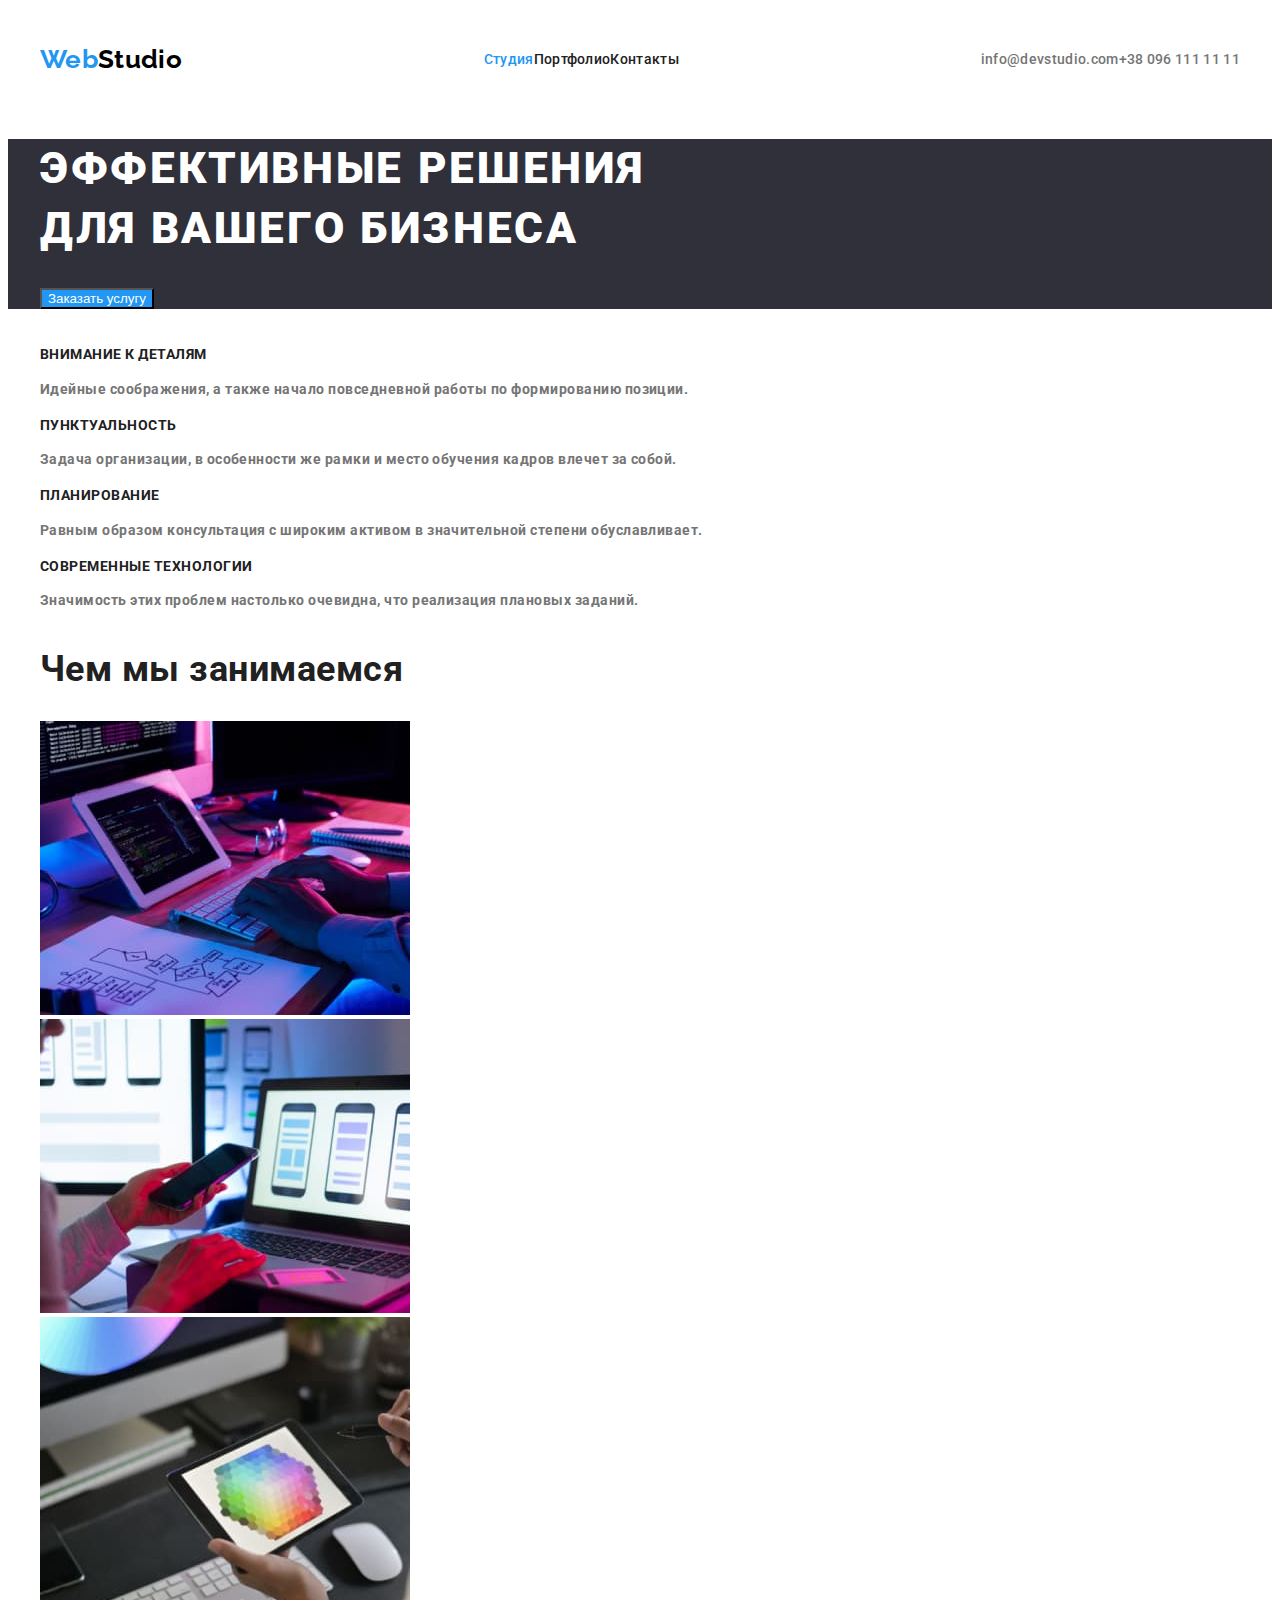
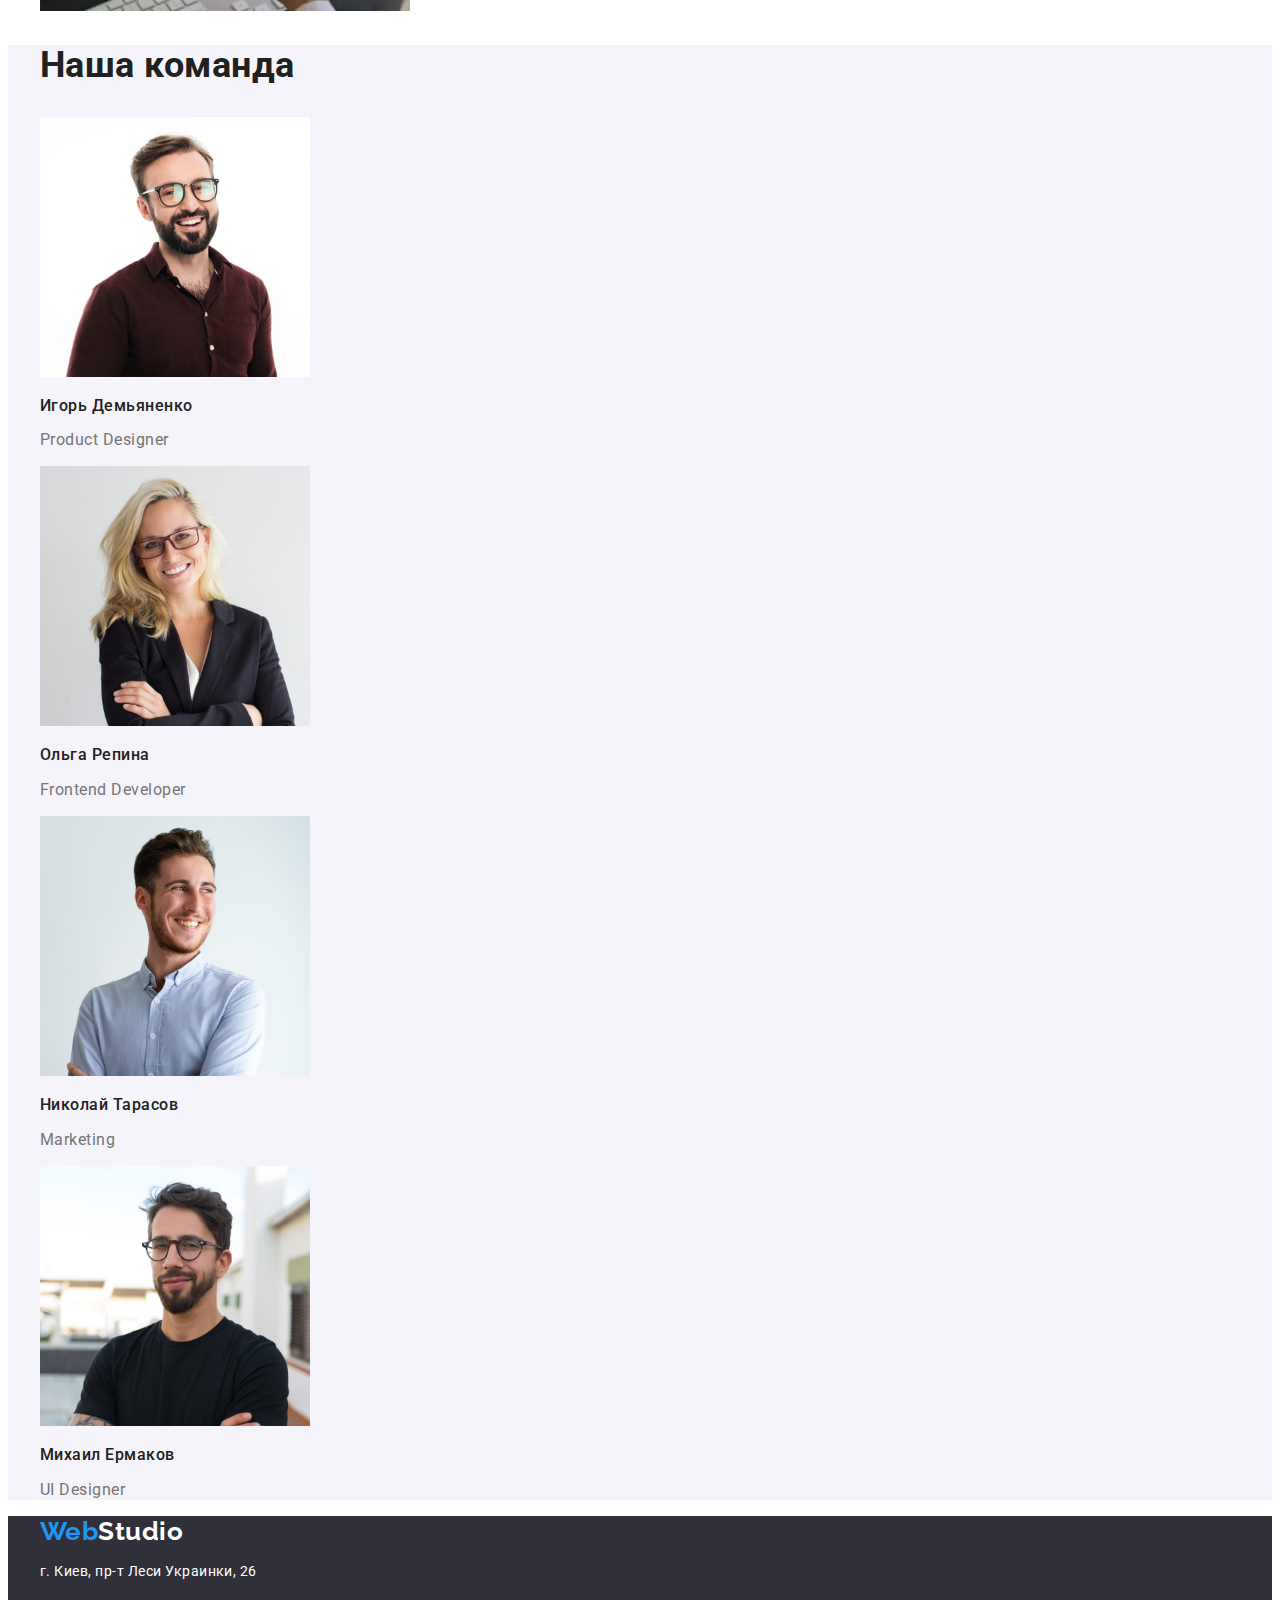
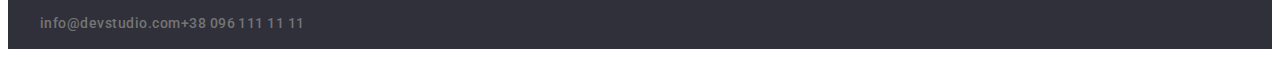
==== index.html @ 4d70d0a7 "ok" ====
<!DOCTYPE html>
<html lang="ru">
<head>
    <meta charset="UTF-8">
    <meta http-equiv="X-UA-Compatible" content="IE=edge">
    <meta name="viewport" content="width=device-width, initial-scale=1.0">
    <title>Студия</title>
    <link rel="stylesheet" href="https://cdnjs.cloudflare.com/ajax/libs/modern-normalize/1.0.0/modern-normalize.css" integrity="sha512-Zx6MlUMKSVJoQ+83OwhdILe8cSEsCzfqThJd7J/VA2UrK6Ctj85p+xzqfyuNXE5B1k25uUdmJ2OzItbBy9GHAQ==" crossorigin="anonymous" />
    <link rel="stylesheet" href="./css/style.css">
    <link rel="preconnect" href="https://fonts.gstatic.com">
<link href="https://fonts.googleapis.com/css2?family=Raleway:wght@700&family=Roboto:wght@400;500;700;900&display=swap" rel="stylesheet">
</head>
<body>
    <!--Header content-->
    <header class="header-content">
        <div class="container">
            <a class="icon" href="./index.html"><span class="web">Web</span>Studio</a>
            <nav class="nav">
                <ul class="site-nav list">
                    <li><a class="link link-current" href="">Студия</a></li>
                    <li><a class="link" href="./portfolio.html" target="_self" rel="noopener noreferrer nofollow">Портфолио</a></li>
                    <li><a class="link" href="">Контакты</a></li>
                </ul>
            </nav>
                <ul class="aut-site list">
                    <li><a class="link" href="mailto:info@devstudio.com">info@devstudio.com</a></li>
                    <li><a class="link" href="tel:+380961111111">+38 096 111 11 11</a></li>
                </ul>
        </div>
    </header>
    <!--Main content-->
    <main>
        <!--Main hero-->
        <section class="section hero">
            <div class="container">
                <h1 class="title">Эффективные решения <br> для вашего бизнеса</h1>
                <button class="button" type="button">Заказать услугу</button>
            </div>
        </section>
        <!--Our advantage-->
        <section class="section">
            <div class="container">
                <h2 class="visually-hidden">Наши достижения</h2>
                <ul class="section-title list">
                    <li>
                        <h3 class="title-advange">Внимание к деталям</h3>
                        <p class="text-title">Идейные соображения, а также начало повседневной работы по формированию позиции.</p>
                    </li>
                    <li>
                        <h3 class="title-advange">Пунктуальность</h3>
                        <p class="text-title">Задача организации, в особенности же рамки и место обучения кадров влечет за собой.</p>
                    </li>
                    <li>
                        <h3 class="title-advange">Планирование</h3>
                        <p class="text-title">Равным образом консультация с широким активом в значительной степени обуславливает.</p>
                    </li>
                    <li>
                        <h3 class="title-advange">Современные технологии</h3>
                        <p class="text-title">Значимость этих проблем настолько очевидна, что реализация плановых заданий.</p>
                    </li>
                </ul>
            </div>
        </section>
        <!--What are we doing-->
        <section class="section">
            <div class="container">
                <h2 class="section-title">Чем мы занимаемся</h2>
                <ul class="list">
                    <li><img src="./images/desktop.jpg" alt="Desktop" width="370"></li>
                    <li><img src="./images/smartphone.jpg" alt="Smartphone" width="370"></li>
                    <li><img src="./images/tablet.jpg" alt="Tablet" width="370"></li>
                </ul>
            </div>
        </section>
        <!--Our team-->
        <section class="section-team">
            <div class="container">
                <h2 class="section-title">Наша команда</h2>
                <ul class="list">
                    <li>
                        <img src="./images/productdesigner.jpg" alt="Дизайнер продукта" width="270">
                        <h3 class="title-name">Игорь Демьяненко</h3>
                        <p class="second-name">Product Designer</p>
                    </li>
                    <li>
                        <img src="./images/frontenddeveloper.jpg" alt="Разаботчик" width="270">
                        <h3 class="title-name">Ольга Репина</h3>
                        <p class="second-name">Frontend Developer</p>
                    </li>
                    <li>
                        <img src="./images/marketing.jpg" alt="Маркетолог" width="270">
                        <h3 class="title-name">Николай Тарасов</h3>
                        <p class="second-name">Marketing</p>
                    </li>
                    <li>
                        <img src="./images/uidesigner.jpg" alt="Дизайнер интерфейса" width="270">
                        <h3 class="title-name">Михаил Ермаков</h3>
                        <p class="second-name">UI Designer</p>
                    </li>
                </ul>
            </div>
        </section>
    </main>
    <!--Footer content-->
    <footer class="footer-content">
        <div class="container">
            <a class="icon" href=""><span class="web">Web</span><span class="studio">Studio</span></a>
            <address class="list">
                <p class="footer-adress">г. Киев, пр-т Леси Украинки, 26</p>
                <ul class="aut-site list">
                    <li>
                        <a class="link" href="mailto:info@devstudio.com">info@devstudio.com</a>
                    </li>
                    <li>
                        <a class="link" href="tel:+380961111111">+38 096 111 11 11</a>
                    </li>
                </ul>
            </address>
        </div>
    </footer>
    </div>
</body>
</html>
---- css/style.css ----
:root{
    --primary-text-color:#000000;
    --second-text-color: #212121;
    --accent-text-color: #2196f3;
    --accent-link-color: #757575;
    --main-text-color: #ffffff;
    --background-color: #2F303A;
    --background-color-section: #ECECEC;
    --background-color-list: #F5F4FA;
}
html{
    box-sizing: border-box;
}
body{
    font-family: 'Roboto', sans-serif;
    color:#ffffff;
    background-color: #ffffff;
    font-style: normal;
    letter-spacing: 0.03em;
    margin: 0 ,auto;
}
ul{
    padding-inline-start: 0;
}
.container{
    width: 1200px;
    margin-left: auto;
    margin-right: auto;
    padding-left: 15px;
    padding-right: 15px;
}
/* Header content */
.header-content{
    letter-spacing: 0.02em;
    padding-top: 25px;
    padding-bottom: 25px;
}
.list{
    list-style: none;
}
.icon{
    text-decoration: none;
    color: var(--primary-text-color);
    font-family: 'Raleway', sans-serif;
    font-weight: 700;
    font-size: 26px;
}
.header-content .container{
    display: flex;
    align-items: center;
    justify-content: space-between;
}
.nav{
    display: inline-flex;
}
.site-nav{
    display: inline-flex;
}
.aut-site{
    display: inline-flex;
}
.site-nav .link{
    font-weight: 500;
    font-size: 14px;
    line-height: 1.33;
    color: var(--second-text-color);
    text-decoration: none;
}
.site-nav .link:hover,
.site-nav .link:focus{
    color: var(--accent-text-color);
}
.site-nav .link-current,.web{
    color:var(--accent-text-color);
}
.aut-site .link{
    color: var(--accent-link-color);
    font-weight: 500;
    font-size: 14px;
    line-height: 1.33;
    text-decoration: none;
}
.aut-site .link:hover,
.aut-site .link:focus{
    color: var(--accent-text-color);
}
/* Portfolio navigation */
.button-link{
    background-color: var(--background-color-list);
    color: var(--primary-text-color);
    cursor: pointer;
    font-weight: 500;
    font-size: 16px;
    line-height: 1.62;
}
.button-link:hover,
.button-link:focus{
    background-color: var(--accent-text-color);
    color: var(--background-color-list);
}
/* Main content */
.visually-hidden {
    position: absolute;
    width: 1px;
    height: 1px;
    margin: -1px;
    border: 0;
    padding: 0;
    
    white-space: nowrap;
    clip-path: inset(100%);
    clip: rect(0 0 0 0);
    overflow: hidden;
  }
.hero {
    background-color: var(--background-color);
}
.title{
    color: var(--main-text-color);
    font-weight: 900;
    font-size: 44px;
    line-height: 1.36;
    text-transform: uppercase;
    letter-spacing: 0.06em;
}
.button{
    color: var(--main-text-color);
    background-color: var(--accent-text-color);
    cursor: pointer;
}
.title-advange{
    color: var(--second-text-color);
    font-weight: 700;
    font-size: 14px;
    line-height: 1.33;
    text-transform: uppercase;
}
.text-title{
    font-size: 14px;
    line-height: 1.71;
    color: var(--accent-link-color);
}
/* What are we doing */
.section-title{
    font-weight: 700;
    font-size: 36px;
    line-height: 1.16;
    color:var(--second-text-color);
}
.title-name{
    font-weight: 500;
    font-size: 16px;
    line-height: 1.18;
    color:var(--second-text-color);
}
.second-name{
    font-size: 16px;
    line-height: 1.18;
    color: var(--accent-link-color);
}
/* Our Team */
.section-team{
    background-color: var(--background-color-list);
}
/* Footer conteten */
.studio{
    color:var(--main-text-color);
}
.footer-content{
    background-color: var(--background-color);
}
.footer-adress{
    font-size: 14px;
    line-height: 1.71;
    color:var(--main-text-color);
    font-style: normal;
}
.link{
    font-style: normal;
}
/* Portfolio page */
.port-title{
    font-weight: 700;
    font-size: 18px;
    line-height: 2;
    color:var(--second-text-color);
    letter-spacing: 0.06em;
}
.about-title{
    font-size: 16px;
    line-height: 1.87;
    color: var(--accent-link-color);
}
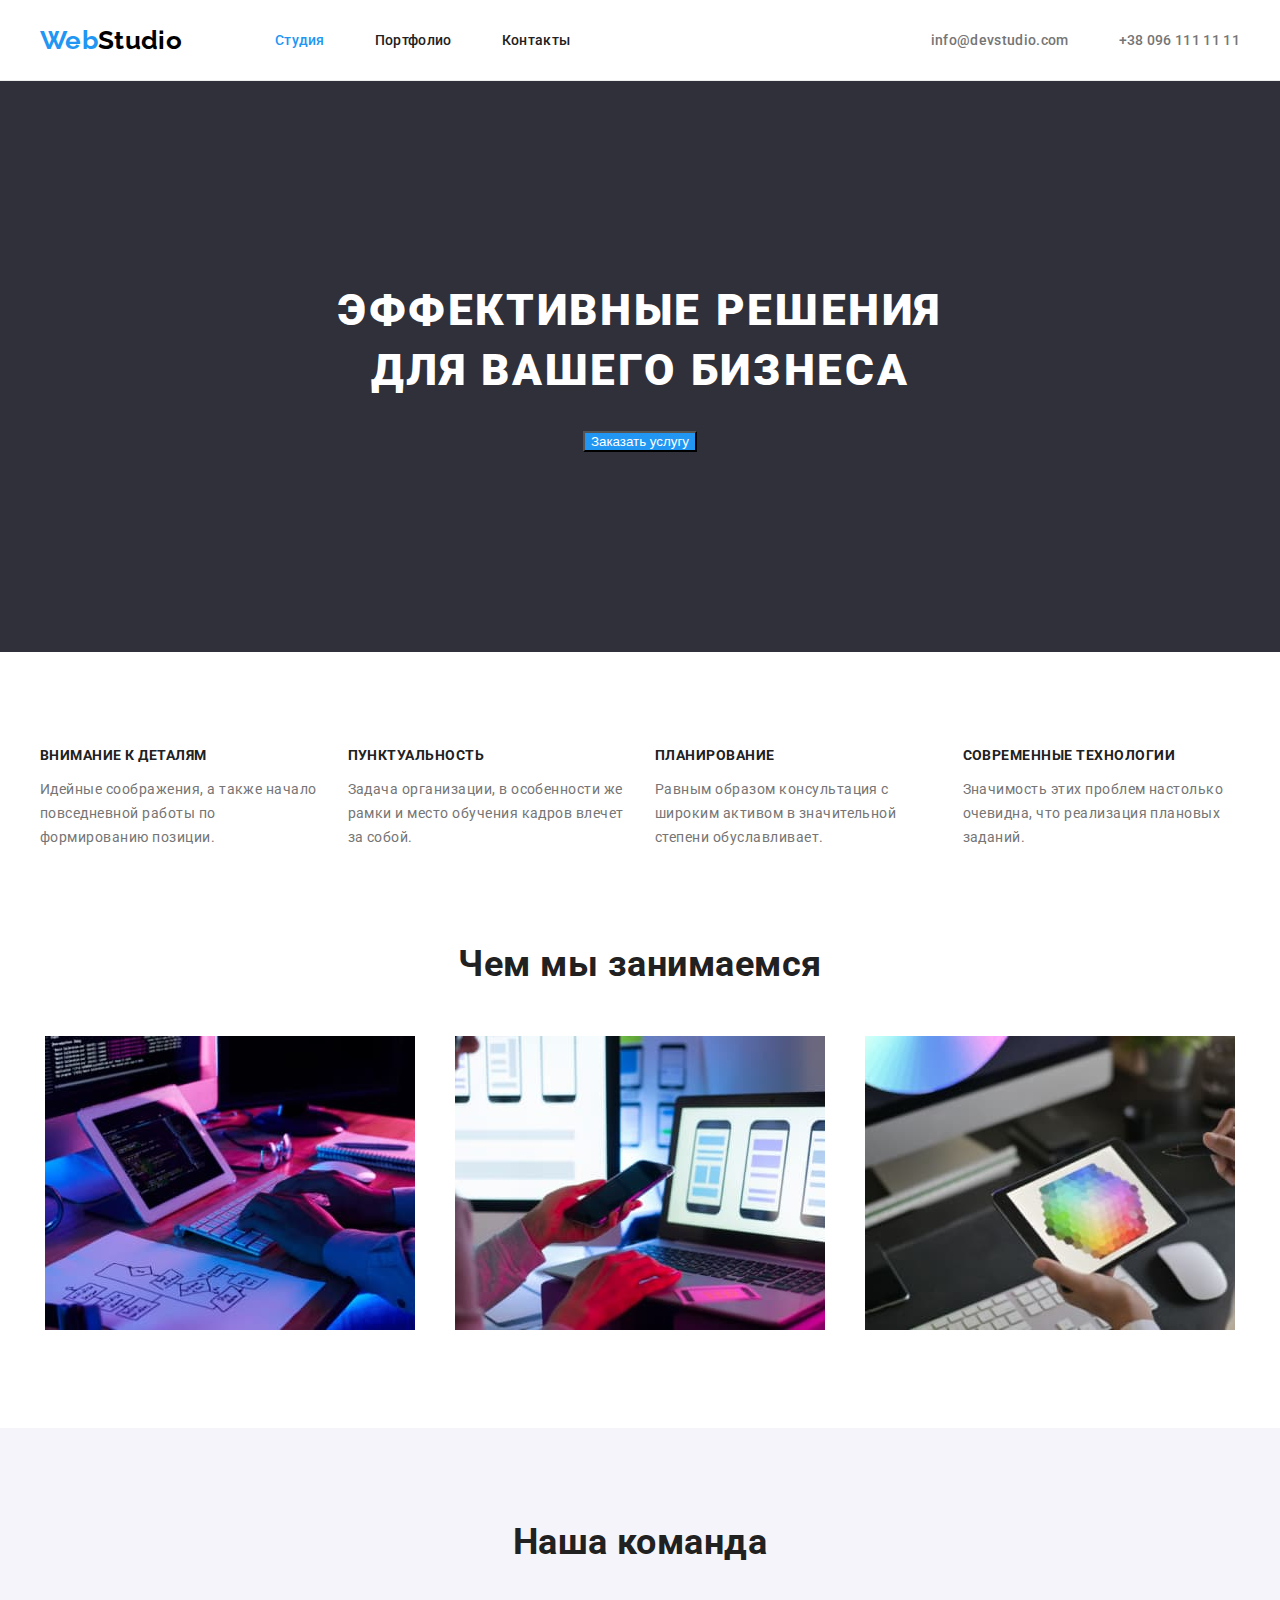
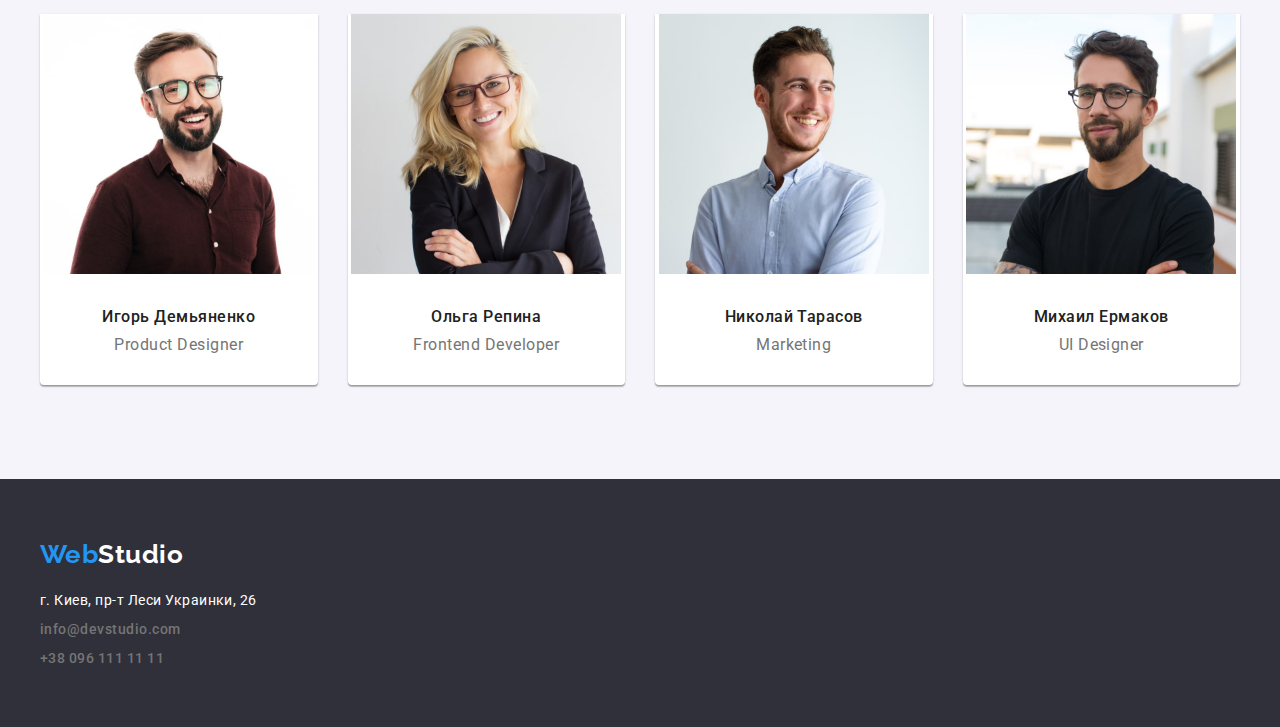
==== commit 2daf3c38: "Last" ====
--- a/index.html
+++ b/index.html
@@ -17,44 +17,44 @@
             <a class="icon" href="./index.html"><span class="web">Web</span>Studio</a>
             <nav class="nav">
                 <ul class="site-nav list">
-                    <li><a class="link link-current" href="">Студия</a></li>
-                    <li><a class="link" href="./portfolio.html" target="_self" rel="noopener noreferrer nofollow">Портфолио</a></li>
-                    <li><a class="link" href="">Контакты</a></li>
+                    <li class="heading-link"><a class="link link-current" href="">Студия</a></li>
+                    <li class="heading-link"><a class="link" href="./portfolio.html" target="_self" rel="noopener noreferrer nofollow">Портфолио</a></li>
+                    <li class="heading-link"><a class="link" href="">Контакты</a></li>
                 </ul>
             </nav>
                 <ul class="aut-site list">
-                    <li><a class="link" href="mailto:info@devstudio.com">info@devstudio.com</a></li>
-                    <li><a class="link" href="tel:+380961111111">+38 096 111 11 11</a></li>
+                    <li class="heading-link"><a class="link" href="mailto:info@devstudio.com">info@devstudio.com</a></li>
+                    <li class="heading-link"><a class="link" href="tel:+380961111111">+38 096 111 11 11</a></li>
                 </ul>
         </div>
     </header>
     <!--Main content-->
     <main>
         <!--Main hero-->
-        <section class="section hero">
-            <div class="container">
+        <section class="hero">
+            <div class="container content-hero">
                 <h1 class="title">Эффективные решения <br> для вашего бизнеса</h1>
                 <button class="button" type="button">Заказать услугу</button>
             </div>
         </section>
         <!--Our advantage-->
-        <section class="section">
+        <section class="section section-position">
             <div class="container">
-                <h2 class="visually-hidden">Наши достижения</h2>
-                <ul class="section-title list">
-                    <li>
+                <h2 class="visually-hidden title-position">Наши достижения</h2>
+                <ul class="section-title list card-set">
+                    <li class="menu-adv">
                         <h3 class="title-advange">Внимание к деталям</h3>
                         <p class="text-title">Идейные соображения, а также начало повседневной работы по формированию позиции.</p>
                     </li>
-                    <li>
+                    <li class="menu-adv">
                         <h3 class="title-advange">Пунктуальность</h3>
                         <p class="text-title">Задача организации, в особенности же рамки и место обучения кадров влечет за собой.</p>
                     </li>
-                    <li>
+                    <li class="menu-adv">
                         <h3 class="title-advange">Планирование</h3>
                         <p class="text-title">Равным образом консультация с широким активом в значительной степени обуславливает.</p>
                     </li>
-                    <li>
+                    <li class="menu-adv">
                         <h3 class="title-advange">Современные технологии</h3>
                         <p class="text-title">Значимость этих проблем настолько очевидна, что реализация плановых заданий.</p>
                     </li>
@@ -64,35 +64,35 @@
         <!--What are we doing-->
         <section class="section">
             <div class="container">
-                <h2 class="section-title">Чем мы занимаемся</h2>
-                <ul class="list">
-                    <li><img src="./images/desktop.jpg" alt="Desktop" width="370"></li>
-                    <li><img src="./images/smartphone.jpg" alt="Smartphone" width="370"></li>
-                    <li><img src="./images/tablet.jpg" alt="Tablet" width="370"></li>
+                <h2 class="section-title title-position">Чем мы занимаемся</h2>
+                <ul class="list card-set">
+                    <li class="menu-item"><img src="./images/desktop.jpg" alt="Desktop" width="370"></li>
+                    <li class="menu-item"><img src="./images/smartphone.jpg" alt="Smartphone" width="370"></li>
+                    <li class="menu-item"><img src="./images/tablet.jpg" alt="Tablet" width="370"></li>
                 </ul>
             </div>
         </section>
         <!--Our team-->
-        <section class="section-team">
+        <section class="section section-team">
             <div class="container">
-                <h2 class="section-title">Наша команда</h2>
-                <ul class="list">
-                    <li>
+                <h2 class="section-title title-position">Наша команда</h2>
+                <ul class="list card-set">
+                    <li class="menu-team">
                         <img src="./images/productdesigner.jpg" alt="Дизайнер продукта" width="270">
                         <h3 class="title-name">Игорь Демьяненко</h3>
                         <p class="second-name">Product Designer</p>
                     </li>
-                    <li>
+                    <li class="menu-team">
                         <img src="./images/frontenddeveloper.jpg" alt="Разаботчик" width="270">
                         <h3 class="title-name">Ольга Репина</h3>
                         <p class="second-name">Frontend Developer</p>
                     </li>
-                    <li>
+                    <li class="menu-team">
                         <img src="./images/marketing.jpg" alt="Маркетолог" width="270">
                         <h3 class="title-name">Николай Тарасов</h3>
                         <p class="second-name">Marketing</p>
                     </li>
-                    <li>
+                    <li class="menu-team">
                         <img src="./images/uidesigner.jpg" alt="Дизайнер интерфейса" width="270">
                         <h3 class="title-name">Михаил Ермаков</h3>
                         <p class="second-name">UI Designer</p>
@@ -104,20 +104,19 @@
     <!--Footer content-->
     <footer class="footer-content">
         <div class="container">
-            <a class="icon" href=""><span class="web">Web</span><span class="studio">Studio</span></a>
-            <address class="list">
+            <a class="icon footer-icon" href=""><span class="web">Web</span><span class="studio">Studio</span></a>
+            <address class="list footer-position">
                 <p class="footer-adress">г. Киев, пр-т Леси Украинки, 26</p>
-                <ul class="aut-site list">
-                    <li>
+                <ul class="aut-site list footer-link">
+                    <li class="mail-position">
                         <a class="link" href="mailto:info@devstudio.com">info@devstudio.com</a>
                     </li>
-                    <li>
+                    <li class="tel">
                         <a class="link" href="tel:+380961111111">+38 096 111 11 11</a>
                     </li>
                 </ul>
             </address>
         </div>
     </footer>
-    </div>
 </body>
 </html>--- a/css/style.css
+++ b/css/style.css
@@ -17,10 +17,19 @@
     background-color: #ffffff;
     font-style: normal;
     letter-spacing: 0.03em;
-    margin: 0 ,auto;
+    margin: 0 auto;
 }
 ul{
     padding-inline-start: 0;
+}
+h1,
+h2,
+h3,
+h4,
+h5,
+h6,
+p {
+	margin-top: 0;
 }
 .container{
     width: 1200px;
@@ -29,14 +38,19 @@
     padding-left: 15px;
     padding-right: 15px;
 }
+.title-position{
+    margin-bottom: 50px;
+}
 /* Header content */
 .header-content{
     letter-spacing: 0.02em;
     padding-top: 25px;
     padding-bottom: 25px;
+    border-bottom: 1px solid #ECECEC;
 }
 .list{
     list-style: none;
+    margin: 0;
 }
 .icon{
     text-decoration: none;
@@ -44,6 +58,8 @@
     font-family: 'Raleway', sans-serif;
     font-weight: 700;
     font-size: 26px;
+    display: inline-block;
+    margin-right: 93px;
 }
 .header-content .container{
     display: flex;
@@ -52,12 +68,19 @@
 }
 .nav{
     display: inline-flex;
+    padding-left: 0;
+    margin-right: auto;
 }
 .site-nav{
     display: inline-flex;
+    padding-left: 0;
+    margin: 0;
 }
 .aut-site{
-    display: inline-flex;
+    display: flex;
+}
+.heading-link:not(:last-child){
+    margin-right: 50px;
 }
 .site-nav .link{
     font-weight: 500;
@@ -83,20 +106,6 @@
 .aut-site .link:hover,
 .aut-site .link:focus{
     color: var(--accent-text-color);
-}
-/* Portfolio navigation */
-.button-link{
-    background-color: var(--background-color-list);
-    color: var(--primary-text-color);
-    cursor: pointer;
-    font-weight: 500;
-    font-size: 16px;
-    line-height: 1.62;
-}
-.button-link:hover,
-.button-link:focus{
-    background-color: var(--accent-text-color);
-    color: var(--background-color-list);
 }
 /* Main content */
 .visually-hidden {
@@ -112,8 +121,14 @@
     clip: rect(0 0 0 0);
     overflow: hidden;
   }
+  /* Main Hero */
+.content-hero{
+    padding-top: 200px;
+    padding-bottom: 200px;
+  }
 .hero {
     background-color: var(--background-color);
+    text-align: center;
 }
 .title{
     color: var(--main-text-color);
@@ -122,12 +137,15 @@
     line-height: 1.36;
     text-transform: uppercase;
     letter-spacing: 0.06em;
+    margin-bottom: 30px;
+    margin-bottom: 30px;
 }
 .button{
     color: var(--main-text-color);
     background-color: var(--accent-text-color);
     cursor: pointer;
 }
+/* Our advange */
 .title-advange{
     color: var(--second-text-color);
     font-weight: 700;
@@ -136,33 +154,78 @@
     text-transform: uppercase;
 }
 .text-title{
+    font-weight: 400;
     font-size: 14px;
     line-height: 1.71;
     color: var(--accent-link-color);
+    margin-bottom: 0px;
+}
+.section{
+    padding-top: 94px;
+    padding-bottom: 94px;
+}
+.section-position{
+    padding-bottom: 0px;
+}
+.menu-adv{
+    flex-basis: calc((100% - 4 * 30px)/4);
+    margin-left: 30px;
+    margin-top: 30px;
+    text-align: left;
 }
 /* What are we doing */
+.card-set{
+    display: flex;
+    flex-wrap: wrap;
+    margin-left: -30px;
+    margin-top: -30px;
+}
+.menu-item{
+    flex-basis: calc((100% - 3 * 30px) / 3);
+    text-align: center;
+    margin-left: 30px;
+    margin-top: 30px;
+}
 .section-title{
     font-weight: 700;
     font-size: 36px;
     line-height: 1.16;
     color:var(--second-text-color);
+    text-align: center;
 }
 .title-name{
     font-weight: 500;
     font-size: 16px;
     line-height: 1.18;
     color:var(--second-text-color);
+    margin-top: 30px;
+    margin-bottom: 10px;
 }
 .second-name{
     font-size: 16px;
     line-height: 1.18;
     color: var(--accent-link-color);
+    margin-bottom: 30px;
 }
 /* Our Team */
 .section-team{
     background-color: var(--background-color-list);
 }
-/* Footer conteten */
+.menu-team{
+    flex-basis: calc((100% - 4 * 30px)/4);
+    text-align: center;
+    margin-left: 30px;
+    margin-top: 30px;
+    background: #FFFFFF;
+    box-shadow: 0px 1px 3px rgba(0, 0, 0, 0.12), 0px 1px 1px rgba(0, 0, 0, 0.14), 0px 2px 1px rgba(0, 0, 0, 0.2);
+    border-radius: 0px 0px 4px 4px;
+}
+/* Footer content */
+.footer-icon{
+    margin-top: 60px;
+    margin-bottom: 20px;
+    margin-right: 0px;
+}
 .studio{
     color:var(--main-text-color);
 }
@@ -174,9 +237,24 @@
     line-height: 1.71;
     color:var(--main-text-color);
     font-style: normal;
+    margin-bottom: 0px;
+}
+.mail-position{
+    padding-top: 6px;
+    margin-bottom: 9px;
 }
 .link{
     font-style: normal;
+}
+.footer-position{
+    display: block;
+    max-width: 250px;
+}
+.footer-link{
+    display: block;
+}
+.tel{
+    padding-bottom: 60px;
 }
 /* Portfolio page */
 .port-title{
@@ -185,9 +263,55 @@
     line-height: 2;
     color:var(--second-text-color);
     letter-spacing: 0.06em;
+    padding-left: 24px;
 }
 .about-title{
     font-size: 16px;
     line-height: 1.87;
     color: var(--accent-link-color);
+    padding-left: 24px;
+}
+.port-item{
+    display: flex;
+    flex-wrap: wrap;
+    margin-left: -30px;
+    margin-top: -30px;
+}
+.port-card{
+    flex-basis: calc((100% - 9 * 30px)/9);
+    margin-left: 30px;
+    margin-top: 30px;
+    text-align: left;
+    background: #FFFFFF;
+    border: 1px solid #EEEEEE;
+    box-sizing: border-box;
+}
+/* Portfolio navigation */
+.button-link{
+    background-color: var(--background-color-list);
+    color: var(--primary-text-color);
+    cursor: pointer;
+    font-weight: 500;
+    font-size: 16px;
+    line-height: 1.62;
+}
+.button-link:hover,
+.button-link:focus{
+    background-color: var(--accent-text-color);
+    color: var(--background-color-list);
+}
+.source{
+    text-align: center;
+}
+.port-list{
+    margin-bottom: 50px;
+}
+.btn{
+    display: inline-block;
+}
+.btn:not(:last-child){
+    margin-right: 8px;
+}
+.port-btn{
+    margin: 0;
 }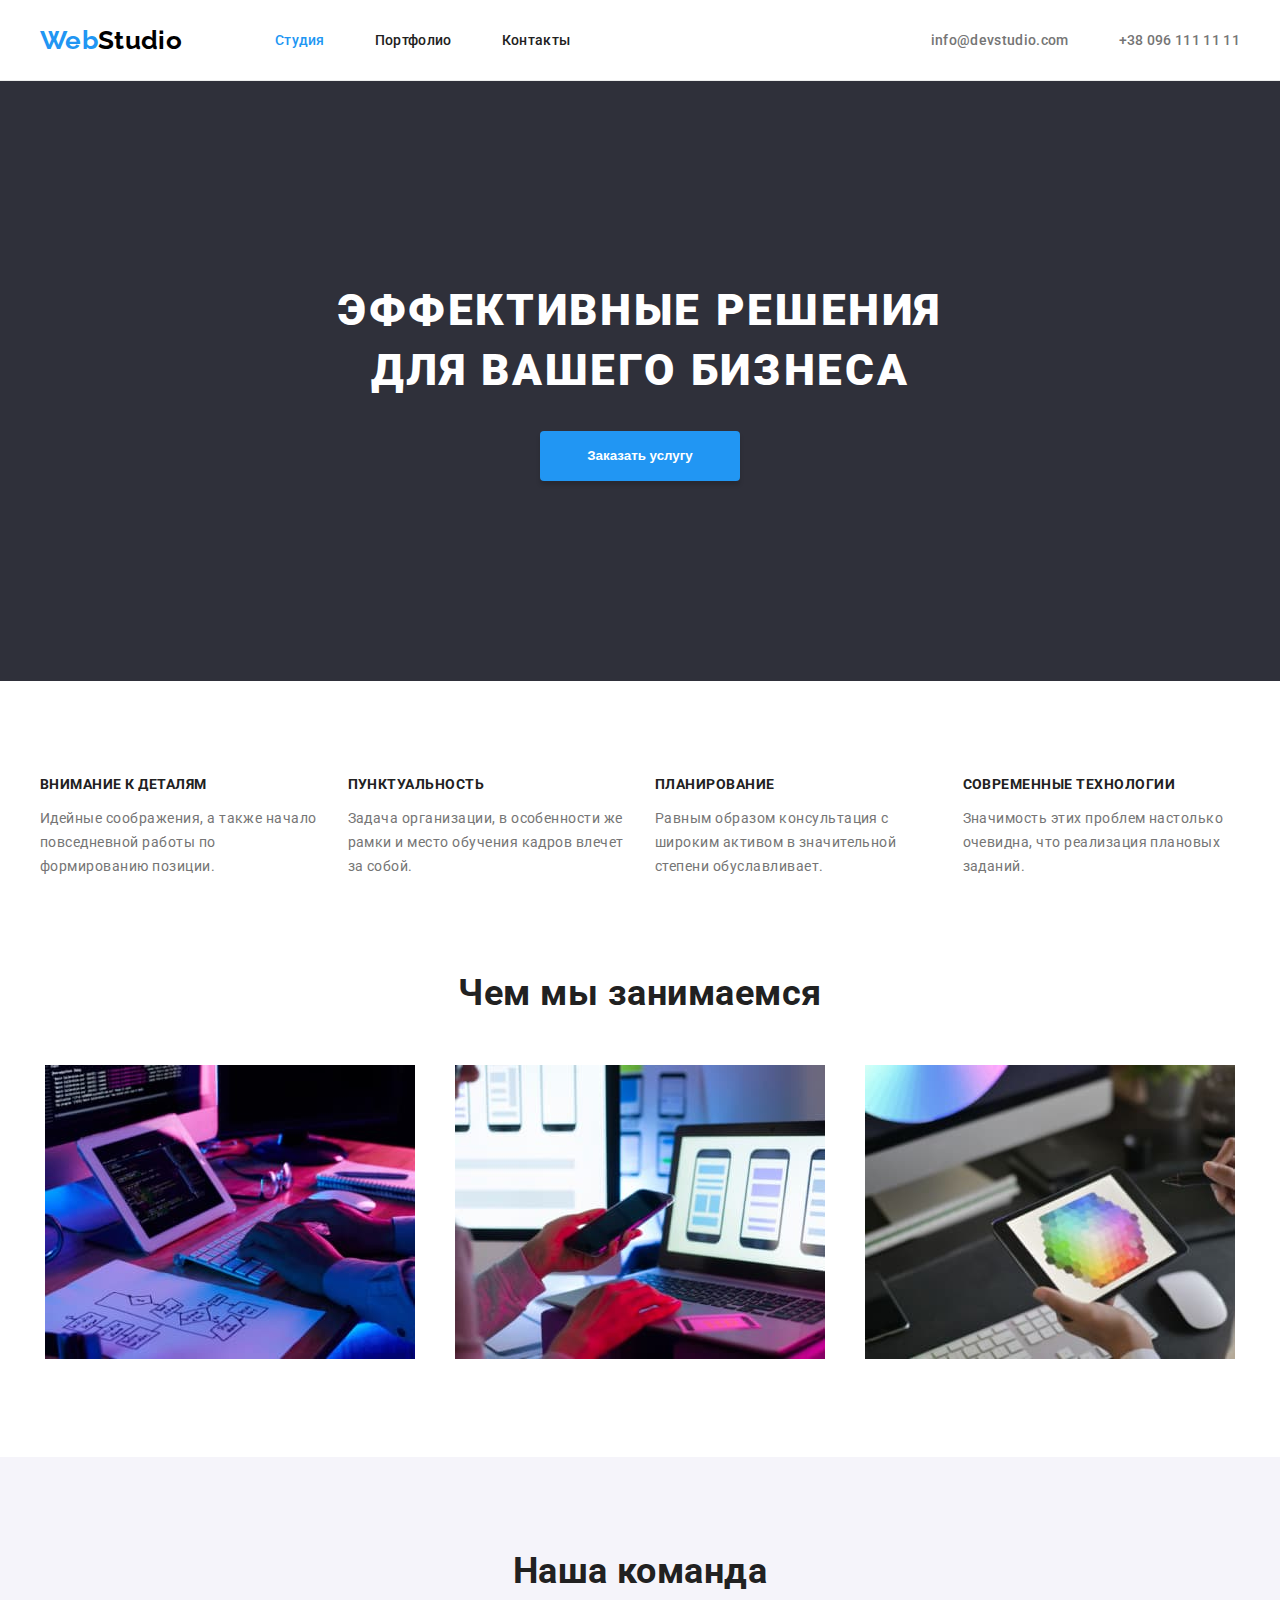
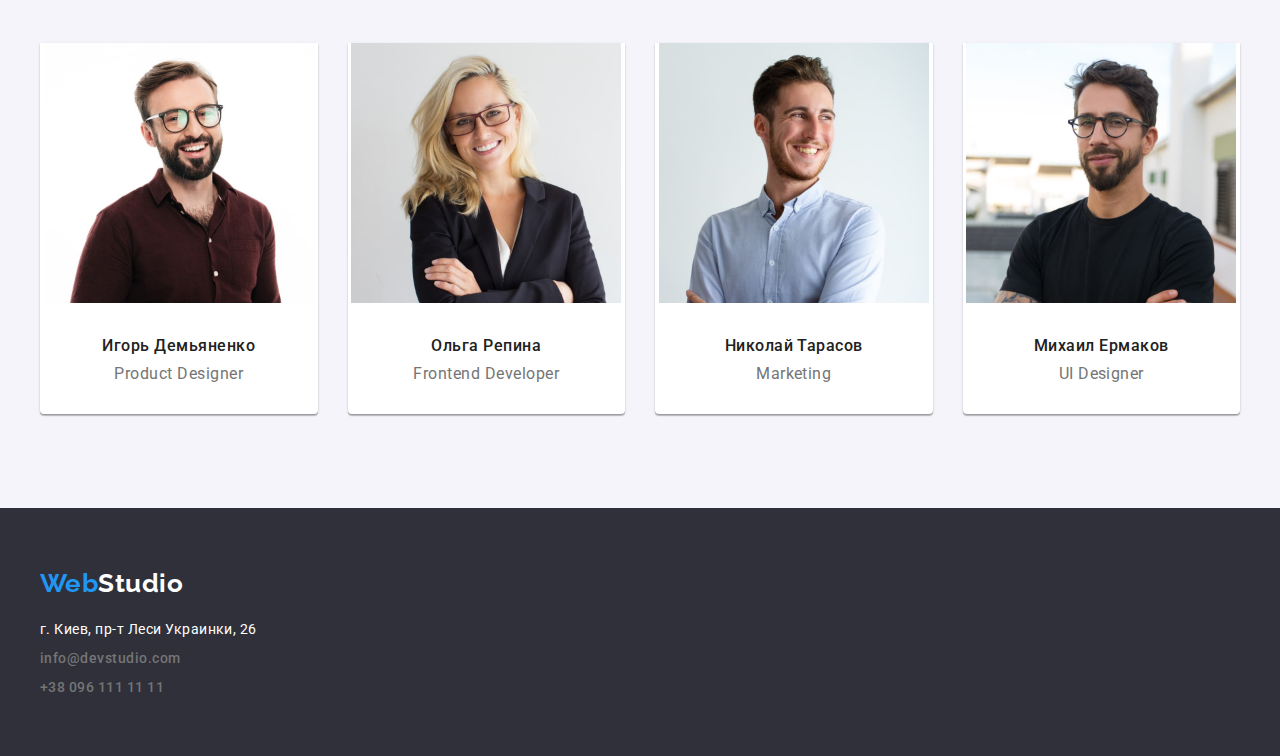
==== commit 3662b87d: "last report" ====
--- a/index.html
+++ b/index.html
@@ -7,8 +7,8 @@
     <title>Студия</title>
     <link rel="stylesheet" href="https://cdnjs.cloudflare.com/ajax/libs/modern-normalize/1.0.0/modern-normalize.css" integrity="sha512-Zx6MlUMKSVJoQ+83OwhdILe8cSEsCzfqThJd7J/VA2UrK6Ctj85p+xzqfyuNXE5B1k25uUdmJ2OzItbBy9GHAQ==" crossorigin="anonymous" />
     <link rel="stylesheet" href="./css/style.css">
-    <link rel="preconnect" href="https://fonts.gstatic.com">
-<link href="https://fonts.googleapis.com/css2?family=Raleway:wght@700&family=Roboto:wght@400;500;700;900&display=swap" rel="stylesheet">
+    <link rel="preconnect" href="https://fonts.gstatic.com"> 
+    <link href="https://fonts.googleapis.com/css2?family=Raleway:wght@700&family=Roboto:wght@400;500;700;900&display=swap" rel="stylesheet">
 </head>
 <body>
     <!--Header content-->
@@ -32,13 +32,13 @@
     <main>
         <!--Main hero-->
         <section class="hero">
-            <div class="container content-hero">
+            <div class="container">
                 <h1 class="title">Эффективные решения <br> для вашего бизнеса</h1>
                 <button class="button" type="button">Заказать услугу</button>
             </div>
         </section>
         <!--Our advantage-->
-        <section class="section section-position">
+        <section class="section">
             <div class="container">
                 <h2 class="visually-hidden title-position">Наши достижения</h2>
                 <ul class="section-title list card-set">
@@ -62,7 +62,7 @@
             </div>
         </section>
         <!--What are we doing-->
-        <section class="section">
+        <section class="section section-position">
             <div class="container">
                 <h2 class="section-title title-position">Чем мы занимаемся</h2>
                 <ul class="list card-set">
@@ -105,7 +105,7 @@
     <footer class="footer-content">
         <div class="container">
             <a class="icon footer-icon" href=""><span class="web">Web</span><span class="studio">Studio</span></a>
-            <address class="list footer-position">
+            <address class="list footer-position ">
                 <p class="footer-adress">г. Киев, пр-т Леси Украинки, 26</p>
                 <ul class="aut-site list footer-link">
                     <li class="mail-position">
--- a/css/style.css
+++ b/css/style.css
@@ -122,13 +122,11 @@
     overflow: hidden;
   }
   /* Main Hero */
-.content-hero{
+.hero {
+    background-color: var(--background-color);
+    text-align: center;
     padding-top: 200px;
     padding-bottom: 200px;
-  }
-.hero {
-    background-color: var(--background-color);
-    text-align: center;
 }
 .title{
     color: var(--main-text-color);
@@ -144,6 +142,12 @@
     color: var(--main-text-color);
     background-color: var(--accent-text-color);
     cursor: pointer;
+    box-shadow: 0px 4px 4px rgba(0, 0, 0, 0.15);
+    border-radius: 4px;
+    width: 200px;
+    height: 50px;
+    font-weight: 700;
+    border-width: 0;
 }
 /* Our advange */
 .title-advange{
@@ -164,9 +168,6 @@
     padding-top: 94px;
     padding-bottom: 94px;
 }
-.section-position{
-    padding-bottom: 0px;
-}
 .menu-adv{
     flex-basis: calc((100% - 4 * 30px)/4);
     margin-left: 30px;
@@ -174,6 +175,9 @@
     text-align: left;
 }
 /* What are we doing */
+.section-position{
+    padding-top: 0px;
+}
 .card-set{
     display: flex;
     flex-wrap: wrap;
@@ -222,7 +226,6 @@
 }
 /* Footer content */
 .footer-icon{
-    margin-top: 60px;
     margin-bottom: 20px;
     margin-right: 0px;
 }
@@ -231,16 +234,17 @@
 }
 .footer-content{
     background-color: var(--background-color);
+    padding-bottom: 60px;
+    padding-top: 60px;
 }
 .footer-adress{
     font-size: 14px;
     line-height: 1.71;
     color:var(--main-text-color);
     font-style: normal;
-    margin-bottom: 0px;
+    margin-bottom: 6px;
 }
 .mail-position{
-    padding-top: 6px;
     margin-bottom: 9px;
 }
 .link{
@@ -252,9 +256,6 @@
 }
 .footer-link{
     display: block;
-}
-.tel{
-    padding-bottom: 60px;
 }
 /* Portfolio page */
 .port-title{
@@ -294,6 +295,9 @@
     font-weight: 500;
     font-size: 16px;
     line-height: 1.62;
+    padding: 8px 22px 8px 22px;
+    border-radius: 4px;
+    border-width: 0
 }
 .button-link:hover,
 .button-link:focus{
